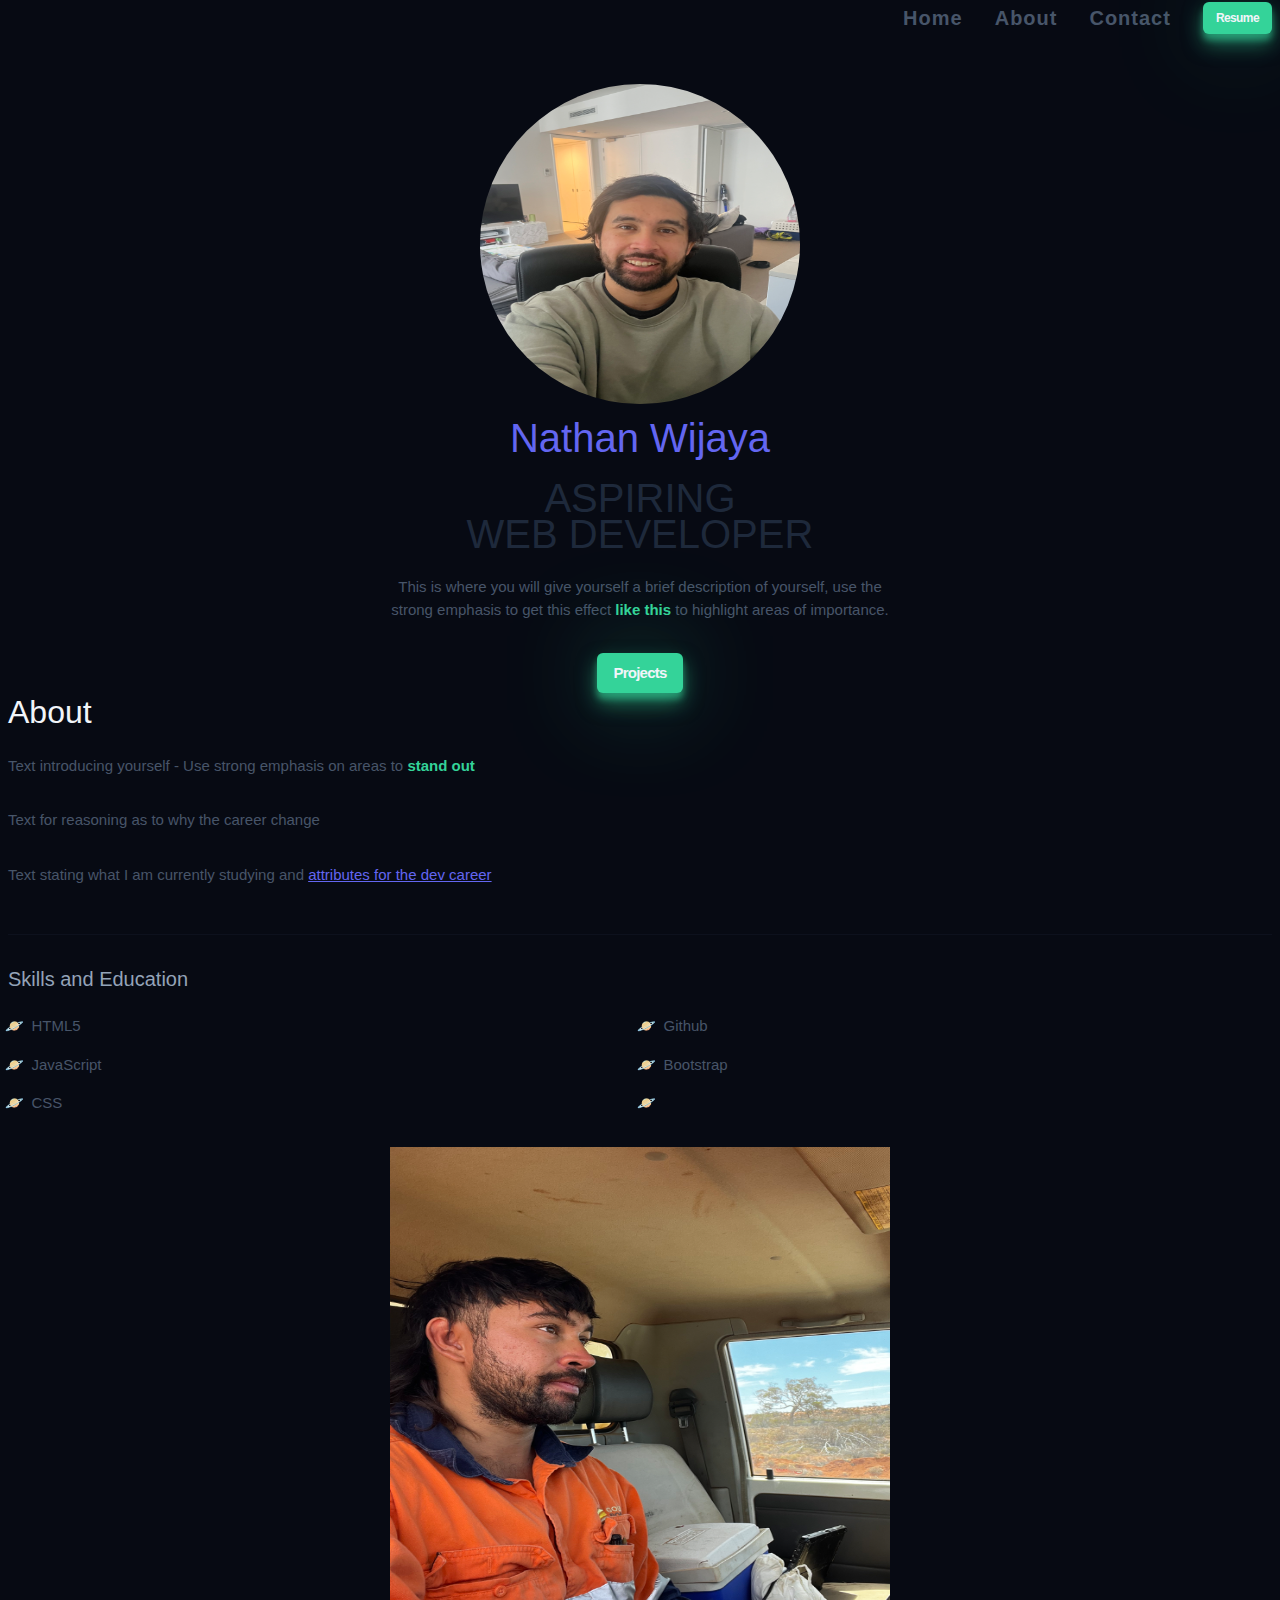
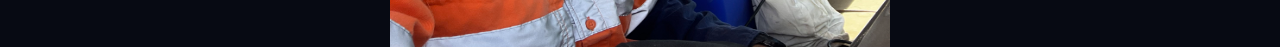
==== index.html @ 8dca833b "first commit" ====
<!doctype html>
<html>
<head>
<meta charset="utf-8">
<meta name="viewport" content="width=device-width, initial-scale=1">
<title>Nathan Wijaya - Portfolio </title>
<link rel="stylesheet" href="https://cdn.jsdelivr.net/npm/bootstrap@5.3.0/dist/css/bootstrap.min.css">
<script src="https://cdnjs.cloudflare.com/ajax/libs/jquery/3.7.0/jquery.min.js" integrity="sha512-3gJwYpMe3QewGELv8k/BX9vcqhryRdzRMxVfq6ngyWXwo03GFEzjsUm8Q7RZcHPHksttq7/GFoxjCVUjkjvPdw==" crossorigin="anonymous" referrerpolicy="no-referrer"></script>
<script src="https://cdnjs.cloudflare.com/ajax/libs/popper.js/2.11.8/umd/popper.min.js" integrity="sha512-TPh2Oxlg1zp+kz3nFA0C5vVC6leG/6mm1z9+mA81MI5eaUVqasPLO8Cuk4gMF4gUfP5etR73rgU/8PNMsSesoQ==" crossorigin="anonymous" referrerpolicy="no-referrer"></script>
<script src="https://cdn.jsdelivr.net/npm/bootstrap@5.3.0/dist/js/bootstrap.bundle.min.js"></script>
<link href="styles/components/header.css" rel="stylesheet" type="text/css">
<link  href="styles/components/styles.css" rel="stylesheet" type="text/css">
<link href="styles/components/utilites.css" rel="stylesheet" type="text/css">
<link href="styles/components/hero.css" rel="stylesheet" type="text/css">
<link href="styles/about.css" rel="stylesheet" type="text/css">
</head>

<body>
	<header class="header container">
	    <nav>
		   <ul class="header__menu">
			  <li>
				  <a class="header__link" href="index.html">Home</a>
		     </li>
			  <li>
			   <a class="header__link" href="pages/about.html">About</a>
			   </li>
			  <li>
				  <a class="header__link" href="pages/contact.html">Contact</a>
			   </li>
			   <li>
			   <a class="header__resume btn" href="pages/resume.html">Resume</a>
			   </li>
		   </ul>
		</nav>
	</header>
	<main>
		<section class="hero container">
	    <img class="hero_img" src="img/hero.jpg" alt="Personal photo"> <!--Insert photo of yourself-->
		<h2 class="hero__name">Nathan Wijaya</h2>
		<h1 class="hero__caption">ASPIRING <br> WEB DEVELOPER</h1>
		<p class="hero__description"> This is where you will give yourself a brief description of yourself, use the strong emphasis to get this effect <strong>like this</strong> to highlight areas of importance.</p> 
		<a class="hero__btn btn" href="#projects">Projects</a>
		</section>
	<section class="about container">
		<div class="about__content">
			<h2 class="about__title">About</h2>
			<p class="about__description">Text introducing yourself - Use strong emphasis on areas to <strong>stand out</strong></p>
			<p class="about__description">Text for reasoning as to why the career change</p>
			<p class="about__description">Text stating what I am currently studying and <a class="about__highlight">attributes for the dev career</a></p>
			<hr class="about__hr">
			<h3 class="about__sub">Skills and Education</h3>
			<div class="about__list-container">
			<ul class="about__list">
			    <li class="about__item">HTML5</li>
				<li class="about__item">JavaScript</li>
				<li class="about__item">CSS</li>
			</ul>
			<ul class="about__list">
				<li class="about__item">Github</li>
				<li class="about__item">Bootstrap</li>
				<li class="about__item"></li>
			</ul>
			</div>
		</div>
		<div>
		<img class="about__img" src="img/about.jpg" alt="professional img"> <!--Replace Image-->
		</div>
		</section>
	<!--	<section></section>
		<section></section>
		<section></section>-->
	</main>
	<footer></footer>
</body>
</html>

<!--To do: Enable text and image change based on screen size, add proper information, push to git repo,  create a readme. file , -->
---- styles/components/header.css ----
.header {
	display: flex;
	justify-content: flex-end;
	align-items: center;
	padding-top: 2px;
	padding-bottom: 2px;
}
.header__menu {
	display: flex;
	align-items: center;
	list-style: none;
	padding: 0;
	gap: 2rem;	
	
}
.header__link {
	font-size: 20px;
	text-decoration: none;
	font-weight: 600;
	color: var(--clr-slate600);
	letter-spacing: 0.05em;
	transition: color 1s;
}
.header__link:hover {
	color: var(--clr-indigo);
}
.header__resume {
	font-size: 12px;
}
---- styles/components/styles.css ----
:root {
	--clr-dark: #070a13; 
	--clr-light: #f1f5f9;
	--clr-slate400: #94a3b8;
    --clr-slate600: #475569;
	--clr-slate800:#1e293b;
	--clr-emerald:#34d399;
	--clr-indigo:#6366f1;
}

* {
	margin: 0px;
	line-height: calc(1em = 0.5rem);
}

html {
	scroll-behavior: smooth;
}

body {
	font-family: "Gill Sans", "Gill Sans MT", "Myriad Pro", "DejaVu Sans Condensed", Helvetica, Arial, "sans-serif";
	background-color: var(--clr-dark);
	color: var(--clr-light);
}

img,
picture,
video,
canvas,
svg {
	display: block;
	max-width: 100%;
	user-select: none;
}

button {
	display: inline-block;
	padding: 0;
	border: none;
	background: none;
	cursor: pointer;
	color: inherit;
}
strong {
	color: var(--clr-emerald);
}
a {
	color: var(--clr-indigo);
}
---- styles/components/utilites.css ----
.btn {
	display: inline-block;
	font-weight: 600;
	text-decoration: none;
	letter-spacing: -0.05em;
	background-color: var(--clr-emerald);
	color: var(--clr-light);
	padding: 0.5em 1em;
	border-radius: 6px;
	box-shadow: 0 10px 20px rgba(52, 211, 153, 0.5), 0 6px 6px rgba(52, 211, 153, 0.5), 0 0 100px -10px var(--clr-emerald);
	transition: transform 0.3s, box-shadow 0.3s;
}

.btn:hover {
	transform:  translateY(-3px);
	box-shadow: 0 14px 28px rgba(52, 211, 153, 0.25), 0 10px 10px rgba(52, 211, 153, 0.22), 0 0 120px -10px var(--clr-emerald);
}

.container {
	width: 100%;
	margin-left: auto;
	margin-right: auto;
	padding-left: 0.5rem;
	padding-right: 0.5rem;
}

.section {
	margin-top: 5rem;
}

/* xs */ 
@media (min-width: 475px) {
	.container {
		max-width: 475px;
	}
}

/* sm */ 
@media (min-width: 640px) {.container {
		max-width: 640px;
	}
}

/* md */ 
@media (min-width: 768px) {.container {
		max-width: 768px;
	}
}

/* lg */ 
@media (min-width: 1024px) {.container {
		max-width: 1024px;
	}
.section {
	margin-top: 10rem;
}

/* xl */ 
@media (min-width: 1280px) {.container {
		max-width: 1280px;
	}
}

/* 2xl */ 
@media (min-width: 1536px) {.container {
		max-width: 1536px;
	}
}
---- styles/components/hero.css ----
.hero {
	text-align: center;
	display: flex;
	flex-direction: column;
	justify-content: center;
	align-items: center;
	gap: 1rem;
	margin-top: 2rem;
}
/*Add animations to image?*/
.hero_img {
	display: inline;
	border-radius: 50%;
	width: 20rem;
	height: 20rem;
}
.hero__name {
	color: var(--clr-indigo);
	font-size: 40px;
	line-height: 0.9;
	/*Add shadow or elements to name to stand out*/
}

.hero__caption {
	color: var(--clr-slate800);
	line-height: 0.9;
}

.hero__description{
	max-width: 60ch;
	font-size: 15px;
	color: var(--clr-slate600);
}

.hero__btn {
	text-transform: capitalize;
	font-size: 15px;
}
---- styles/about.css ----
.about {
	display: flex;
	align-content: center;
	flex-direction: column;
	gap: 1rem;
}


.about__content {
	display: flex;
	flex-direction: column;
	gap: 1rem;
}
.about__title {
	font-size: auto;
	color: var(--clr-light);
}
.about__description {
	max-width: 60ch;
	color: var(--clr-slate600);
	font-size: 15px;
}
.about__hr {
	color: var(--clr-slate800);
}
.about__sub {
	color: var(--clr-slate400);
	font-size: 20px;
}
.about__list {
	display: flex;
	flex-direction: column;
	gap: 1em;
	list-style-type: '\1FA90';
	padding-left: 1em;
	flex: 1;

}
.about__item {
	font-size: 15px;
	color: var(--clr-slate600);
}
.about__item::before {
	content: " ";
	margin-left: 0.5em;
}
.about__list-container {
	display: flex;
	
}
.about__img {
	margin: 0 auto;
	height: 500px;
	width: 500px;
}


.about__highlight {
	color: var(--clr-indigo);
}
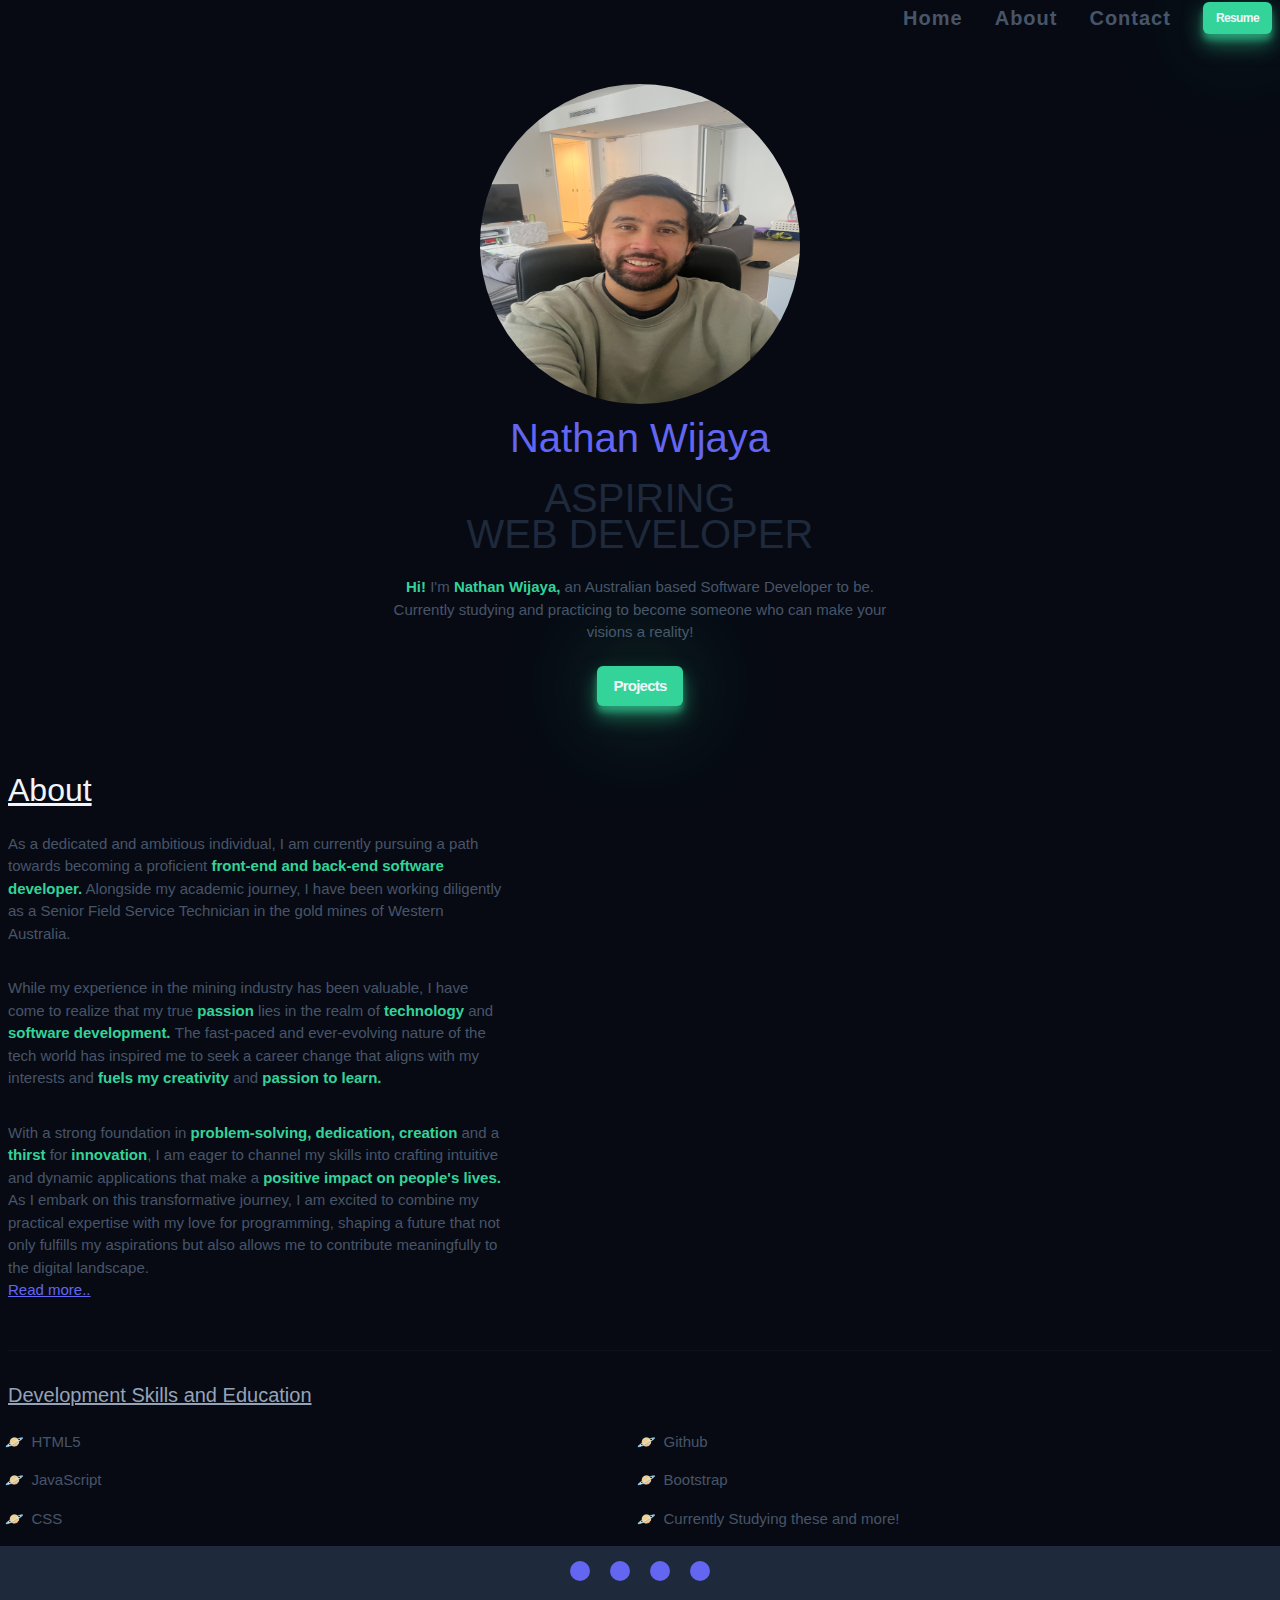
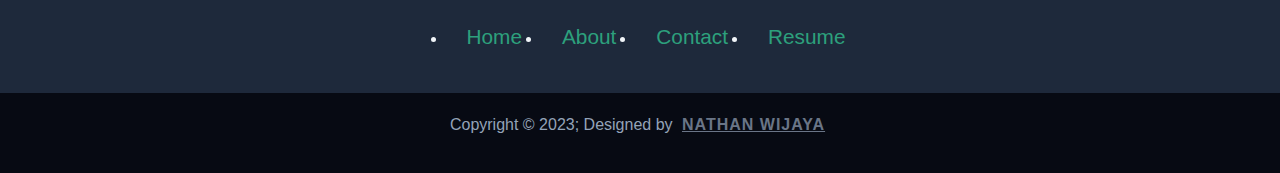
==== commit 300993b0: "Adding basic layout" ====
--- a/index.html
+++ b/index.html
@@ -8,7 +8,9 @@
 <script src="https://cdnjs.cloudflare.com/ajax/libs/jquery/3.7.0/jquery.min.js" integrity="sha512-3gJwYpMe3QewGELv8k/BX9vcqhryRdzRMxVfq6ngyWXwo03GFEzjsUm8Q7RZcHPHksttq7/GFoxjCVUjkjvPdw==" crossorigin="anonymous" referrerpolicy="no-referrer"></script>
 <script src="https://cdnjs.cloudflare.com/ajax/libs/popper.js/2.11.8/umd/popper.min.js" integrity="sha512-TPh2Oxlg1zp+kz3nFA0C5vVC6leG/6mm1z9+mA81MI5eaUVqasPLO8Cuk4gMF4gUfP5etR73rgU/8PNMsSesoQ==" crossorigin="anonymous" referrerpolicy="no-referrer"></script>
 <script src="https://cdn.jsdelivr.net/npm/bootstrap@5.3.0/dist/js/bootstrap.bundle.min.js"></script>
+<link rel="stylesheet" href="https://cdnjs.cloudflare.com/ajax/libs/font-awesome/6.4.0/css/all.min.css" integrity="sha512-iecdLmaskl7CVkqkXNQ/ZH/XLlvWZOJyj7Yy7tcenmpD1ypASozpmT/E0iPtmFIB46ZmdtAc9eNBvH0H/ZpiBw==" crossorigin="anonymous" referrerpolicy="no-referrer" />
 <link href="styles/components/header.css" rel="stylesheet" type="text/css">
+<link href="styles/components/footer.css" rel="stylesheet" type="text/css">
 <link  href="styles/components/styles.css" rel="stylesheet" type="text/css">
 <link href="styles/components/utilites.css" rel="stylesheet" type="text/css">
 <link href="styles/components/hero.css" rel="stylesheet" type="text/css">
@@ -39,17 +41,32 @@
 	    <img class="hero_img" src="img/hero.jpg" alt="Personal photo"> <!--Insert photo of yourself-->
 		<h2 class="hero__name">Nathan Wijaya</h2>
 		<h1 class="hero__caption">ASPIRING <br> WEB DEVELOPER</h1>
-		<p class="hero__description"> This is where you will give yourself a brief description of yourself, use the strong emphasis to get this effect <strong>like this</strong> to highlight areas of importance.</p> 
-		<a class="hero__btn btn" href="#projects">Projects</a>
-		</section>
+		<p class="hero__description"> 
+			<strong>Hi!</strong> I'm <strong>Nathan Wijaya,</strong> an Australian based Software Developer to be. Currently studying and practicing to become 
+			someone who can make your visions a reality! <br><br>
+			
+			<!--This is where you will give yourself a brief description of yourself, use the strong emphasis to get this effect
+			 <strong>like this</strong> to highlight areas of importance.</p> -->
+		<a class="hero__btn btn" href="#projects">Projects</a> <!--Link to blank projects page-->
+        <hr class="hero__hr"/>
+    	</section>
 	<section class="about container">
 		<div class="about__content">
-			<h2 class="about__title">About</h2>
-			<p class="about__description">Text introducing yourself - Use strong emphasis on areas to <strong>stand out</strong></p>
-			<p class="about__description">Text for reasoning as to why the career change</p>
-			<p class="about__description">Text stating what I am currently studying and <a class="about__highlight">attributes for the dev career</a></p>
+			<h2 class="about__title"><u>About</u></h2>
+			<p class="about__description">
+				As a dedicated and ambitious individual, I am currently pursuing a path towards becoming a proficient <strong>front-end and back-end software developer.</strong> 
+				Alongside my academic journey, I have been working diligently as a Senior Field Service Technician in the gold mines of Western Australia. </p>
+			<p class="about__description"> 
+				While my experience in the mining industry has been valuable, I have come to realize that my true <strong>passion </strong>lies in the realm of <strong>technology</strong> and
+				<strong>software development. </strong> The fast-paced and ever-evolving nature of the tech world has inspired me to seek a career change that aligns with my interests and
+				 <strong> fuels my creativity </strong> and<strong> passion to learn.</strong></p>
+			<p class="about__description">
+				With a strong foundation in <strong>problem-solving, dedication, creation</strong>  and a <strong>thirst </strong>for <strong>innovation</strong>, I am eager to channel my 
+				skills into crafting intuitive and dynamic applications that make a <strong>positive impact on people's lives.</strong> As I embark on this transformative journey, I am	
+				excited to combine my practical expertise with my love for programming, shaping a future that not only fulfills my aspirations but also allows me to contribute 
+				meaningfully to the digital landscape. <br> <a href="pages/about.html"> Read more..</a></p>
 			<hr class="about__hr">
-			<h3 class="about__sub">Skills and Education</h3>
+			<h3 class="about__sub"><u>Development Skills and Education</u></h3>
 			<div class="about__list-container">
 			<ul class="about__list">
 			    <li class="about__item">HTML5</li>
@@ -59,19 +76,35 @@
 			<ul class="about__list">
 				<li class="about__item">Github</li>
 				<li class="about__item">Bootstrap</li>
-				<li class="about__item"></li>
+				<li class="about__item">Currently Studying these and more!</li>
 			</ul>
 			</div>
-		</div>
-		<div>
-		<img class="about__img" src="img/about.jpg" alt="professional img"> <!--Replace Image-->
-		</div>
-		</section>
 	<!--	<section></section>
 		<section></section>
 		<section></section>-->
 	</main>
-	<footer></footer>
+	<footer>
+		<div class="footerContainer">
+			<div class="socialIcons">
+				<a href="#"><i class="fa-brands fa-facebook"></i></a>
+				<a href="#"><i class="fa-brands fa-instagram"></i></a>     <!-- No links yet avaliable (Just for design purposes)-->
+				<a href="#"><i class="fa-brands fa-twitter"></i></a>
+				<a href="#"><i class="fa-brands fa-youtube"></i></a>
+			</div>
+			<div class="footerNav">
+				<ul>
+					<li><a href="index.html">Home</a></li>
+					<li><a href="pages/about.html">About</a></li>
+					<li><a href="pages/contact.html">Contact</a></li>
+					<li><a href="pages/resume.html">Resume</a></li>
+				</ul>
+			</div>
+			
+		</div>
+	</footer>
+	<div class="footerBottom">
+				<p>Copyright &copy; 2023; Designed by <span class="designer"><u>Nathan Wijaya</u></span></p>
+			</div>
 </body>
 </html>
 
--- a/styles/components/footer.css
+++ b/styles/components/footer.css
@@ -0,0 +1,79 @@
+footer {
+    background-color: var(--clr-slate800);
+}
+
+.footerContainer {
+    width: 100%;
+    padding: 5px 10px 10px;
+}
+
+.socialIcons {
+    display: flex;
+    justify-content: center;
+}
+
+.socialIcons a{
+    text-decoration: none;
+    padding: 10px;
+    background-color: var(--clr-indigo);
+    margin: 10px;
+    border-radius: 50%;
+}
+
+.socialIcons a:hover{
+    background-color: var(--clr-slate600);
+    transition: 0.3s;
+
+}
+
+.socialIcons a i{
+    font-size: 2em;
+    color: var(--clr-slate800);
+    opacity: 0.9;
+}
+
+.socialIcons a:hover i{
+    color: var(--clr-indigo);
+    transition: 0.3s;
+}
+
+.footerNav {
+    margin: 30px 0;
+
+}
+
+.footerNav ul{
+    display: flex;
+    justify-content: center;
+}
+
+.footerNav ul li a{
+color: var(--clr-emerald);
+margin: 20px;
+text-decoration: none;
+font-size: 1.3em;
+opacity: 0.7;
+transition: 0.3s;
+}
+
+.footerNav ul li a:hover{
+opacity: 1;
+}
+
+.footerBottom {
+    background-color: var(--clr-dark);
+    padding: 20px;
+    text-align: center;
+}
+
+.footerBottom p{
+    color: var(--clr-slate400);
+}
+
+.designer {
+    opacity: 0.7;
+    text-transform: uppercase;
+    letter-spacing: 1px;
+    font-weight: bolder;
+    margin: 0px 5px;
+}